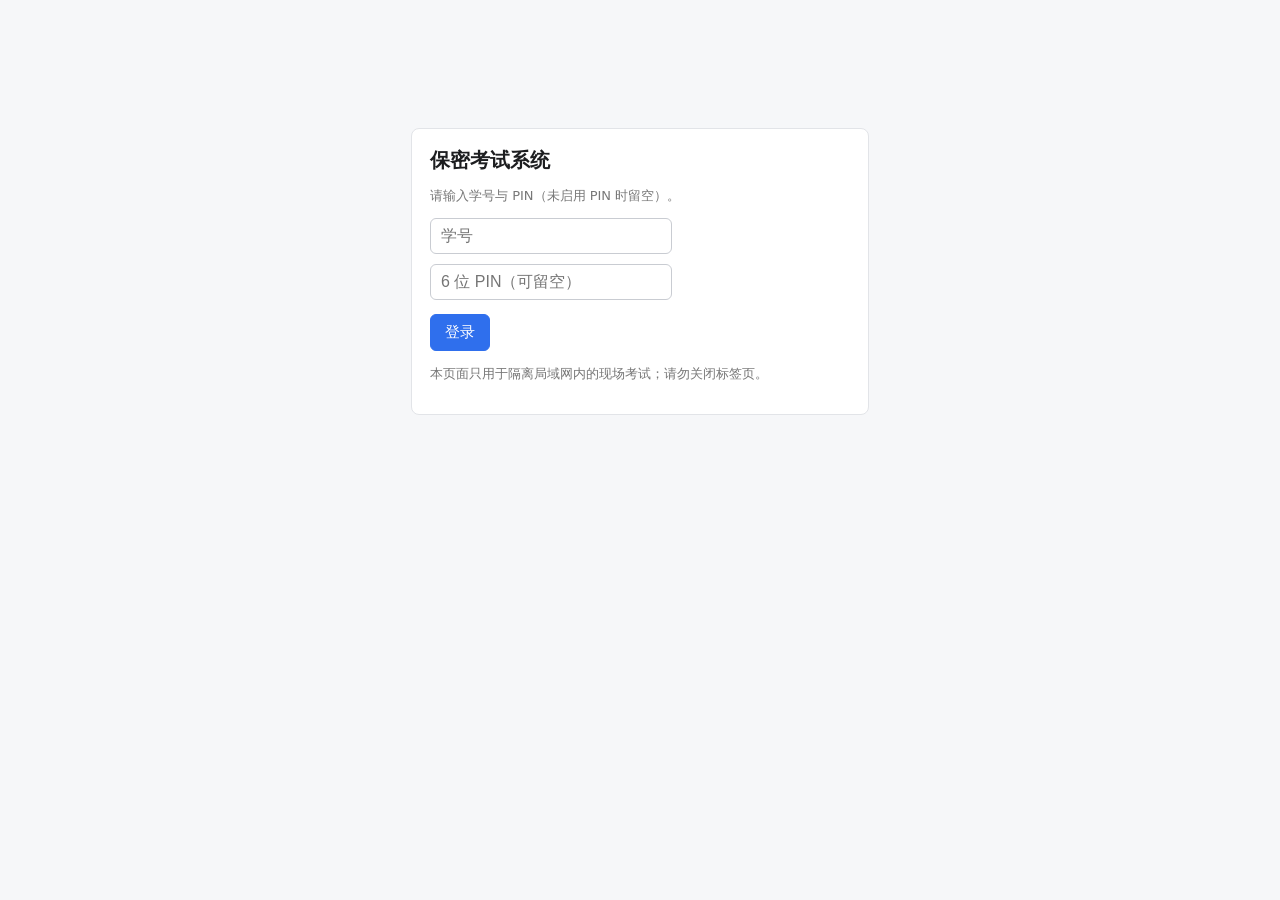
==== crates/server/src/index.html @ a0058f6d "fix(web): 填空/改错编码、题干渲染、连接上限与状态密钥（v1.4.2） - 服务端按题型编码 fill/fix，判分兼容；网页提示填写格式 - 题干支持围栏代码与 data:image 图片" ====
<!doctype html>
<html lang="zh-CN">
<head>
<meta charset="utf-8">
<meta name="viewport" content="width=device-width, initial-scale=1">
<title>保密考试系统 · 在线作答</title>
<link rel="stylesheet" href="/assets/codemirror.css">
<script src="/assets/codemirror.js"></script>
<script src="/assets/clike.js"></script>
<script src="/assets/python.js"></script>
<style>
  :root { color-scheme: light dark; }
  body { font-family: system-ui, -apple-system, "Segoe UI", "Noto Sans CJK SC", sans-serif; margin: 0; background: #f6f7f9; color: #1d1e20; }
  @media (prefers-color-scheme: dark) { body { background: #17181a; color: #e6e6e6; } .card { background:#1f2023; border-color:#2e3034; } }
  .wrap { max-width: 980px; margin: 0 auto; padding: 20px; }
  .card { background:#fff; border:1px solid #e2e4e8; border-radius:8px; padding:18px; margin:12px 0; }
  h1 { font-size: 20px; margin: 0 0 8px; }
  .muted { color:#777; font-size: 13px; }
  .row { display:flex; gap:12px; flex-wrap:wrap; align-items:center; }
  input[type=text], input[type=password] { font-size:16px; padding:8px 10px; border:1px solid #c9ccd2; border-radius:6px; width: 220px; }
  button { font-size:15px; padding:8px 14px; border-radius:6px; border:1px solid #2f6fed; background:#2f6fed; color:#fff; cursor:pointer; }
  button.secondary { background:transparent; color:#2f6fed; }
  button:disabled { opacity:.5; cursor:not-allowed; }
  .q { border-top:1px solid #e2e4e8; padding:16px 0; }
  .q:first-child { border-top:0; }
  .qno { font-weight:600; margin-bottom:8px; }
  pre.stem { white-space:pre-wrap; font-family:inherit; margin:0 0 10px; }
  textarea { width:100%; box-sizing:border-box; min-height:120px; font-family: ui-monospace, "Cascadia Code", Consolas, monospace; font-size:14px; padding:10px; border:1px solid #c9ccd2; border-radius:6px; }
  textarea.code { min-height:220px; }
  .bar { position:sticky; top:0; z-index:2; background:inherit; padding:10px 0; display:flex; gap:12px; align-items:center; }
  .ok { color:#1f8a4c; } .warn { color:#b03030; }
  .toast { position:fixed; right:16px; bottom:16px; background:#222; color:#fff; padding:10px 14px; border-radius:6px; opacity:0; transition:opacity .2s; }
  .toast.show { opacity:.92; }
  #login { max-width: 420px; margin: 12vh auto; }
</style>
</head>
<body>
<div class="wrap">
  <section id="login" class="card">
    <h1>保密考试系统</h1>
    <p class="muted">请输入学号与 PIN（未启用 PIN 时留空）。</p>
    <div class="row"><input id="sid" type="text" inputmode="numeric" placeholder="学号"></div>
    <div class="row" style="margin-top:10px"><input id="pin" type="password" inputmode="numeric" placeholder="6 位 PIN（可留空）"></div>
    <div class="row" style="margin-top:14px"><button id="loginBtn">登录</button><span id="loginMsg" class="warn"></span></div>
    <p class="muted" style="margin-top:14px">本页面只用于隔离局域网内的现场考试；请勿关闭标签页。</p>
  </section>

  <section id="exam" style="display:none">
    <div class="bar"><strong id="title">考试</strong><span id="clock" class="muted"></span><span id="saveState" class="muted"></span><button id="submitBtn" class="secondary" style="margin-left:auto">交卷</button></div>
    <div id="questions"></div>
  </section>
</div>
<div id="toast" class="toast"></div>

<script>
let paper = null;
let answers = {};
let dirty = new Set();
let submitted = false;

const $ = (id) => document.getElementById(id);
function toast(text) { const t = $('toast'); t.textContent = text; t.classList.add('show'); setTimeout(() => t.classList.remove('show'), 1600); }
function fmt(sec) { if (sec <= 0) return '已结束'; const h = Math.floor(sec/3600), m = Math.floor(sec%3600/60), s = sec%60; return `${h? h+'时':''}${m}分${s}秒`; }

async function api(path, opts = {}) {
  const res = await fetch(path, { credentials: 'same-origin', headers: { 'Content-Type': 'application/json', 'X-EES-CSRF': '1' }, ...opts });
  const data = await res.json().catch(() => ({}));
  if (!res.ok) throw new Error(data.error || ('HTTP ' + res.status));
  return data;
}

async function login() {
  $('loginMsg').textContent = '';
  try {
    const student_id = Number($('sid').value.trim());
    if (!student_id) throw new Error('请输入学号');
    const pin = $('pin').value.trim();
    await api('/api/login', { method: 'POST', body: JSON.stringify({ student_id, pin: pin || null }) });
    const data = await api('/api/paper');
    paper = data.paper; answers = data.answers || {}; submitted = data.submitted;
    render(data);
    $('login').style.display = 'none'; $('exam').style.display = 'block';
    if (submitted) { lockAll(); }
  } catch (e) { $('loginMsg').textContent = e.message; }
}

function escapeHtml(t) { return t.replace(/[&<>"']/g, c => ({'&':'&amp;','<':'&lt;','>':'&gt;','"':'&quot;',"'":'&#39;'}[c])); }

// 只支持题库实际用到的 Markdown 子集：图片与围栏代码，其余按纯文本显示。
function renderStem(text) {
  const box = document.createElement('div');
  const parts = String(text || '').split(/```/);
  parts.forEach((part, i) => {
    if (i % 2 === 1) {
      const pre = document.createElement('pre'); pre.className = 'stem'; pre.textContent = part.replace(/^[\w+-]*\n/, ''); box.appendChild(pre);
      return;
    }
    const lines = part.split('\n');
    let buf = [];
    const flush = () => { if (buf.length) { const pre = document.createElement('pre'); pre.className = 'stem'; pre.textContent = buf.join('\n'); box.appendChild(pre); buf = []; } };
    for (const line of lines) {
      const m = line.match(/^\s*!\[([^\]]*)\]\((data:image\/(?:png|jpeg);base64,[^)]+)\)\s*$/);
      if (m) {
        flush();
        const img = document.createElement('img'); img.alt = m[1]; img.src = m[2]; img.style.maxWidth = '100%'; box.appendChild(img);
      } else { buf.push(line); }
    }
    flush();
  });
  return box;
}

function render(data) {
  $('title').textContent = `学号 ${data.student_id} · 场次 #${data.session_id}`;
  const box = $('questions'); box.innerHTML = '';
  let n = 0;
  for (const sec of paper.sections) {
    const h = document.createElement('h2'); h.textContent = sec.title; h.style.fontSize = '16px'; h.style.margin = '18px 0 6px'; box.appendChild(h);
    for (const item of sec.items) {
      n++;
      const q = document.createElement('div'); q.className = 'card q';
      const no = document.createElement('div'); no.className = 'qno'; no.textContent = `${n}. （${item.score} 分）`; q.appendChild(no);
      q.appendChild(renderStem(item.stem));
      const body = item.body || {};
      if (body.kind === 'options' && body.options && body.options.length) {
        const ol = document.createElement('pre'); ol.className = 'stem';
        ol.textContent = body.options.map(o => `${o.key}. ${o.text}`).join('\n');
        q.appendChild(ol);
      } else if (body.kind === 'template') {
        const pre = document.createElement('pre'); pre.className = 'stem'; pre.textContent = body.template || ''; q.appendChild(pre);
      } else if (body.kind === 'code' && body.code) {
        const pre = document.createElement('pre'); pre.className = 'stem'; pre.textContent = body.code.join('\n'); q.appendChild(pre);
      } else if (item.options && item.options.length) {
        const ol = document.createElement('pre'); ol.className = 'stem'; ol.textContent = item.options.map((o, i) => `${String.fromCharCode(65+i)}. ${o}`).join('\n'); q.appendChild(ol);
      }
      const ta = document.createElement('textarea');
      ta.dataset.qid = item.id; ta.value = answers[item.id] || '';
      if (item.qtype === 'code') ta.className = 'code';
      ta.placeholder = item.qtype === 'fill' ? '每个空一行，按 ①②③ 顺序填写；自动保存'
        : item.qtype === 'fix' ? '每行一条：行号 改正后的代码（例如 3 return x*x;）；自动保存'
        : '在此作答（自动保存）';
      ta.addEventListener('input', () => { answers[item.id] = ta.value; dirty.add(item.id); scheduleSave(); });
      q.appendChild(ta);
      if (item.qtype === 'code' && window.CodeMirror) {
        const lang = (item.code_languages && item.code_languages[0]) || '';
        const mode = lang === 'python' ? 'python' : ['c','cpp','java','javascript','typescript','go','rust'].includes(lang) ? 'text/x-csrc' : null;
        const cm = CodeMirror.fromTextArea(ta, { lineNumbers: true, mode, indentUnit: 4, tabSize: 4, lineWrapping: false });
        cm.setSize('100%', '260px');
        cm.on('change', () => { answers[item.id] = cm.getValue(); dirty.add(item.id); scheduleSave(); });
      }
      box.appendChild(q);
    }
  }
  updateClock(data);
}

let saveTimer = null;
function scheduleSave() { if (submitted) return; clearTimeout(saveTimer); saveTimer = setTimeout(saveDirty, 600); }
async function saveDirty() {
  if (!dirty.size) return;
  const items = [...dirty]; dirty.clear();
  try {
    for (const qid of items) await api('/api/answer', { method: 'PUT', body: JSON.stringify({ qid, value: answers[qid] || '' }) });
    $('saveState').textContent = '已保存 ' + new Date().toLocaleTimeString();
  } catch (e) { items.forEach(q => dirty.add(q)); $('saveState').textContent = '保存失败：' + e.message; }
}

function updateClock(data) {
  if (!data) data = { server_time: Date.now()/1000|0, end_unix: 0 };
  const end = data.end_unix || 0;
  const tick = async () => {
    try {
      const t = await api('/api/time');
      $('clock').textContent = '剩余 ' + fmt(t.end_unix - t.server_time);
      if (t.remaining <= 0 && !submitted) { await submit(true); }
    } catch { $('clock').textContent = ''; }
  };
  tick(); setInterval(tick, 15000);
}

function lockAll() { document.querySelectorAll('textarea').forEach(t => t.disabled = true); $('submitBtn').disabled = true; }

let submitting = false;
async function submit(auto = false) {
  if (submitted || submitting) return;
  if (!auto && !confirm('交卷后不可再修改，确定交卷吗？')) return;
  submitting = true;
  await saveDirty();
  try { await api('/api/submit', { method: 'POST', body: '{}' }); submitted = true; lockAll(); toast('已交卷'); }
  catch (e) { toast('交卷失败：' + e.message); }
  finally { submitting = false; }
}

$('loginBtn').addEventListener('click', login);
$('pin').addEventListener('keydown', e => { if (e.key === 'Enter') login(); });
$('submitBtn').addEventListener('click', submit);
window.addEventListener('beforeunload', e => { if (!submitted) { e.preventDefault(); e.returnValue = ''; } });
</script>
</body>
</html>
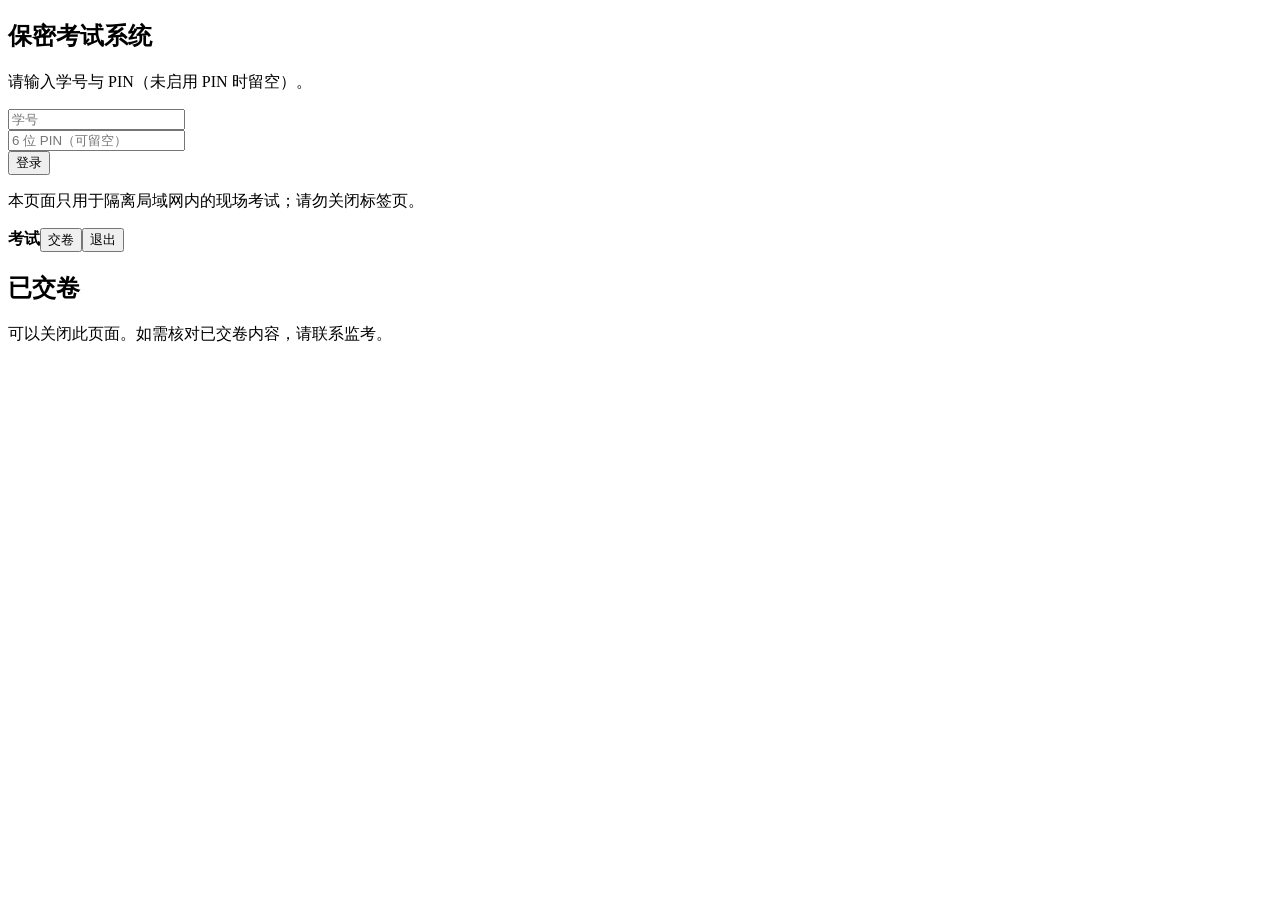
==== commit 7d511259: "fix(web): 证书自动重签、私钥收紧不致命、安全响应头与前端数据正确性 根因（v1.5.0 复审：1 个 P1 + 8 个 P2 + 26 个 P3）： 1) 证书加载只判 is_file()，" ====
--- a/crates/server/src/index.html
+++ b/crates/server/src/index.html
@@ -8,193 +8,35 @@
 <script src="/assets/codemirror.js"></script>
 <script src="/assets/clike.js"></script>
 <script src="/assets/python.js"></script>
-<style>
-  :root { color-scheme: light dark; }
-  body { font-family: system-ui, -apple-system, "Segoe UI", "Noto Sans CJK SC", sans-serif; margin: 0; background: #f6f7f9; color: #1d1e20; }
-  @media (prefers-color-scheme: dark) { body { background: #17181a; color: #e6e6e6; } .card { background:#1f2023; border-color:#2e3034; } }
-  .wrap { max-width: 980px; margin: 0 auto; padding: 20px; }
-  .card { background:#fff; border:1px solid #e2e4e8; border-radius:8px; padding:18px; margin:12px 0; }
-  h1 { font-size: 20px; margin: 0 0 8px; }
-  .muted { color:#777; font-size: 13px; }
-  .row { display:flex; gap:12px; flex-wrap:wrap; align-items:center; }
-  input[type=text], input[type=password] { font-size:16px; padding:8px 10px; border:1px solid #c9ccd2; border-radius:6px; width: 220px; }
-  button { font-size:15px; padding:8px 14px; border-radius:6px; border:1px solid #2f6fed; background:#2f6fed; color:#fff; cursor:pointer; }
-  button.secondary { background:transparent; color:#2f6fed; }
-  button:disabled { opacity:.5; cursor:not-allowed; }
-  .q { border-top:1px solid #e2e4e8; padding:16px 0; }
-  .q:first-child { border-top:0; }
-  .qno { font-weight:600; margin-bottom:8px; }
-  pre.stem { white-space:pre-wrap; font-family:inherit; margin:0 0 10px; }
-  textarea { width:100%; box-sizing:border-box; min-height:120px; font-family: ui-monospace, "Cascadia Code", Consolas, monospace; font-size:14px; padding:10px; border:1px solid #c9ccd2; border-radius:6px; }
-  textarea.code { min-height:220px; }
-  .bar { position:sticky; top:0; z-index:2; background:inherit; padding:10px 0; display:flex; gap:12px; align-items:center; }
-  .ok { color:#1f8a4c; } .warn { color:#b03030; }
-  .toast { position:fixed; right:16px; bottom:16px; background:#222; color:#fff; padding:10px 14px; border-radius:6px; opacity:0; transition:opacity .2s; }
-  .toast.show { opacity:.92; }
-  #login { max-width: 420px; margin: 12vh auto; }
-</style>
+<link rel="stylesheet" href="/assets/app.css">
 </head>
 <body>
 <div class="wrap">
+  <!--TLS_HINT-->
   <section id="login" class="card">
     <h1>保密考试系统</h1>
     <p class="muted">请输入学号与 PIN（未启用 PIN 时留空）。</p>
-    <div class="row"><input id="sid" type="text" inputmode="numeric" placeholder="学号"></div>
-    <div class="row" style="margin-top:10px"><input id="pin" type="password" inputmode="numeric" placeholder="6 位 PIN（可留空）"></div>
-    <div class="row" style="margin-top:14px"><button id="loginBtn">登录</button><span id="loginMsg" class="warn"></span></div>
-    <p class="muted" style="margin-top:14px">本页面只用于隔离局域网内的现场考试；请勿关闭标签页。</p>
+    <div class="row"><input id="sid" type="text" inputmode="numeric" autocomplete="off" autocapitalize="off" spellcheck="false" placeholder="学号"></div>
+    <div class="row mt-10"><input id="pin" type="password" inputmode="numeric" autocomplete="new-password" autocapitalize="off" spellcheck="false" placeholder="6 位 PIN（可留空）"></div>
+    <div class="row mt-14"><button id="loginBtn">登录</button><span id="loginMsg" class="warn"></span></div>
+    <p class="muted mt-14">本页面只用于隔离局域网内的现场考试；请勿关闭标签页。</p>
   </section>
 
-  <section id="exam" style="display:none">
-    <div class="bar"><strong id="title">考试</strong><span id="clock" class="muted"></span><span id="saveState" class="muted"></span><button id="submitBtn" class="secondary" style="margin-left:auto">交卷</button></div>
+  <section id="exam" class="hidden">
+    <div id="net" class="net" role="alert"></div>
+    <div class="bar"><strong id="title">考试</strong><span id="clock" class="muted"></span><span id="saveState" class="muted"></span><button id="submitBtn" class="secondary ml-auto">交卷</button><button id="logoutBtn" class="plain">退出</button></div>
+    <div id="note" class="note hidden"></div>
     <div id="questions"></div>
+  </section>
+
+  <section id="done" class="card center-card hidden">
+    <h1>已交卷</h1>
+    <p id="doneMsg" class="muted"></p>
+    <p class="muted">可以关闭此页面。如需核对已交卷内容，请联系监考。</p>
   </section>
 </div>
 <div id="toast" class="toast"></div>
 
-<script>
-let paper = null;
-let answers = {};
-let dirty = new Set();
-let submitted = false;
-
-const $ = (id) => document.getElementById(id);
-function toast(text) { const t = $('toast'); t.textContent = text; t.classList.add('show'); setTimeout(() => t.classList.remove('show'), 1600); }
-function fmt(sec) { if (sec <= 0) return '已结束'; const h = Math.floor(sec/3600), m = Math.floor(sec%3600/60), s = sec%60; return `${h? h+'时':''}${m}分${s}秒`; }
-
-async function api(path, opts = {}) {
-  const res = await fetch(path, { credentials: 'same-origin', headers: { 'Content-Type': 'application/json', 'X-EES-CSRF': '1' }, ...opts });
-  const data = await res.json().catch(() => ({}));
-  if (!res.ok) throw new Error(data.error || ('HTTP ' + res.status));
-  return data;
-}
-
-async function login() {
-  $('loginMsg').textContent = '';
-  try {
-    const student_id = Number($('sid').value.trim());
-    if (!student_id) throw new Error('请输入学号');
-    const pin = $('pin').value.trim();
-    await api('/api/login', { method: 'POST', body: JSON.stringify({ student_id, pin: pin || null }) });
-    const data = await api('/api/paper');
-    paper = data.paper; answers = data.answers || {}; submitted = data.submitted;
-    render(data);
-    $('login').style.display = 'none'; $('exam').style.display = 'block';
-    if (submitted) { lockAll(); }
-  } catch (e) { $('loginMsg').textContent = e.message; }
-}
-
-function escapeHtml(t) { return t.replace(/[&<>"']/g, c => ({'&':'&amp;','<':'&lt;','>':'&gt;','"':'&quot;',"'":'&#39;'}[c])); }
-
-// 只支持题库实际用到的 Markdown 子集：图片与围栏代码，其余按纯文本显示。
-function renderStem(text) {
-  const box = document.createElement('div');
-  const parts = String(text || '').split(/```/);
-  parts.forEach((part, i) => {
-    if (i % 2 === 1) {
-      const pre = document.createElement('pre'); pre.className = 'stem'; pre.textContent = part.replace(/^[\w+-]*\n/, ''); box.appendChild(pre);
-      return;
-    }
-    const lines = part.split('\n');
-    let buf = [];
-    const flush = () => { if (buf.length) { const pre = document.createElement('pre'); pre.className = 'stem'; pre.textContent = buf.join('\n'); box.appendChild(pre); buf = []; } };
-    for (const line of lines) {
-      const m = line.match(/^\s*!\[([^\]]*)\]\((data:image\/(?:png|jpeg);base64,[^)]+)\)\s*$/);
-      if (m) {
-        flush();
-        const img = document.createElement('img'); img.alt = m[1]; img.src = m[2]; img.style.maxWidth = '100%'; box.appendChild(img);
-      } else { buf.push(line); }
-    }
-    flush();
-  });
-  return box;
-}
-
-function render(data) {
-  $('title').textContent = `学号 ${data.student_id} · 场次 #${data.session_id}`;
-  const box = $('questions'); box.innerHTML = '';
-  let n = 0;
-  for (const sec of paper.sections) {
-    const h = document.createElement('h2'); h.textContent = sec.title; h.style.fontSize = '16px'; h.style.margin = '18px 0 6px'; box.appendChild(h);
-    for (const item of sec.items) {
-      n++;
-      const q = document.createElement('div'); q.className = 'card q';
-      const no = document.createElement('div'); no.className = 'qno'; no.textContent = `${n}. （${item.score} 分）`; q.appendChild(no);
-      q.appendChild(renderStem(item.stem));
-      const body = item.body || {};
-      if (body.kind === 'options' && body.options && body.options.length) {
-        const ol = document.createElement('pre'); ol.className = 'stem';
-        ol.textContent = body.options.map(o => `${o.key}. ${o.text}`).join('\n');
-        q.appendChild(ol);
-      } else if (body.kind === 'template') {
-        const pre = document.createElement('pre'); pre.className = 'stem'; pre.textContent = body.template || ''; q.appendChild(pre);
-      } else if (body.kind === 'code' && body.code) {
-        const pre = document.createElement('pre'); pre.className = 'stem'; pre.textContent = body.code.join('\n'); q.appendChild(pre);
-      } else if (item.options && item.options.length) {
-        const ol = document.createElement('pre'); ol.className = 'stem'; ol.textContent = item.options.map((o, i) => `${String.fromCharCode(65+i)}. ${o}`).join('\n'); q.appendChild(ol);
-      }
-      const ta = document.createElement('textarea');
-      ta.dataset.qid = item.id; ta.value = answers[item.id] || '';
-      if (item.qtype === 'code') ta.className = 'code';
-      ta.placeholder = item.qtype === 'fill' ? '每个空一行，按 ①②③ 顺序填写；自动保存'
-        : item.qtype === 'fix' ? '每行一条：行号 改正后的代码（例如 3 return x*x;）；自动保存'
-        : '在此作答（自动保存）';
-      ta.addEventListener('input', () => { answers[item.id] = ta.value; dirty.add(item.id); scheduleSave(); });
-      q.appendChild(ta);
-      if (item.qtype === 'code' && window.CodeMirror) {
-        const lang = (item.code_languages && item.code_languages[0]) || '';
-        const mode = lang === 'python' ? 'python' : ['c','cpp','java','javascript','typescript','go','rust'].includes(lang) ? 'text/x-csrc' : null;
-        const cm = CodeMirror.fromTextArea(ta, { lineNumbers: true, mode, indentUnit: 4, tabSize: 4, lineWrapping: false });
-        cm.setSize('100%', '260px');
-        cm.on('change', () => { answers[item.id] = cm.getValue(); dirty.add(item.id); scheduleSave(); });
-      }
-      box.appendChild(q);
-    }
-  }
-  updateClock(data);
-}
-
-let saveTimer = null;
-function scheduleSave() { if (submitted) return; clearTimeout(saveTimer); saveTimer = setTimeout(saveDirty, 600); }
-async function saveDirty() {
-  if (!dirty.size) return;
-  const items = [...dirty]; dirty.clear();
-  try {
-    for (const qid of items) await api('/api/answer', { method: 'PUT', body: JSON.stringify({ qid, value: answers[qid] || '' }) });
-    $('saveState').textContent = '已保存 ' + new Date().toLocaleTimeString();
-  } catch (e) { items.forEach(q => dirty.add(q)); $('saveState').textContent = '保存失败：' + e.message; }
-}
-
-function updateClock(data) {
-  if (!data) data = { server_time: Date.now()/1000|0, end_unix: 0 };
-  const end = data.end_unix || 0;
-  const tick = async () => {
-    try {
-      const t = await api('/api/time');
-      $('clock').textContent = '剩余 ' + fmt(t.end_unix - t.server_time);
-      if (t.remaining <= 0 && !submitted) { await submit(true); }
-    } catch { $('clock').textContent = ''; }
-  };
-  tick(); setInterval(tick, 15000);
-}
-
-function lockAll() { document.querySelectorAll('textarea').forEach(t => t.disabled = true); $('submitBtn').disabled = true; }
-
-let submitting = false;
-async function submit(auto = false) {
-  if (submitted || submitting) return;
-  if (!auto && !confirm('交卷后不可再修改，确定交卷吗？')) return;
-  submitting = true;
-  await saveDirty();
-  try { await api('/api/submit', { method: 'POST', body: '{}' }); submitted = true; lockAll(); toast('已交卷'); }
-  catch (e) { toast('交卷失败：' + e.message); }
-  finally { submitting = false; }
-}
-
-$('loginBtn').addEventListener('click', login);
-$('pin').addEventListener('keydown', e => { if (e.key === 'Enter') login(); });
-$('submitBtn').addEventListener('click', submit);
-window.addEventListener('beforeunload', e => { if (!submitted) { e.preventDefault(); e.returnValue = ''; } });
-</script>
+<script src="/assets/app.js"></script>
 </body>
 </html>
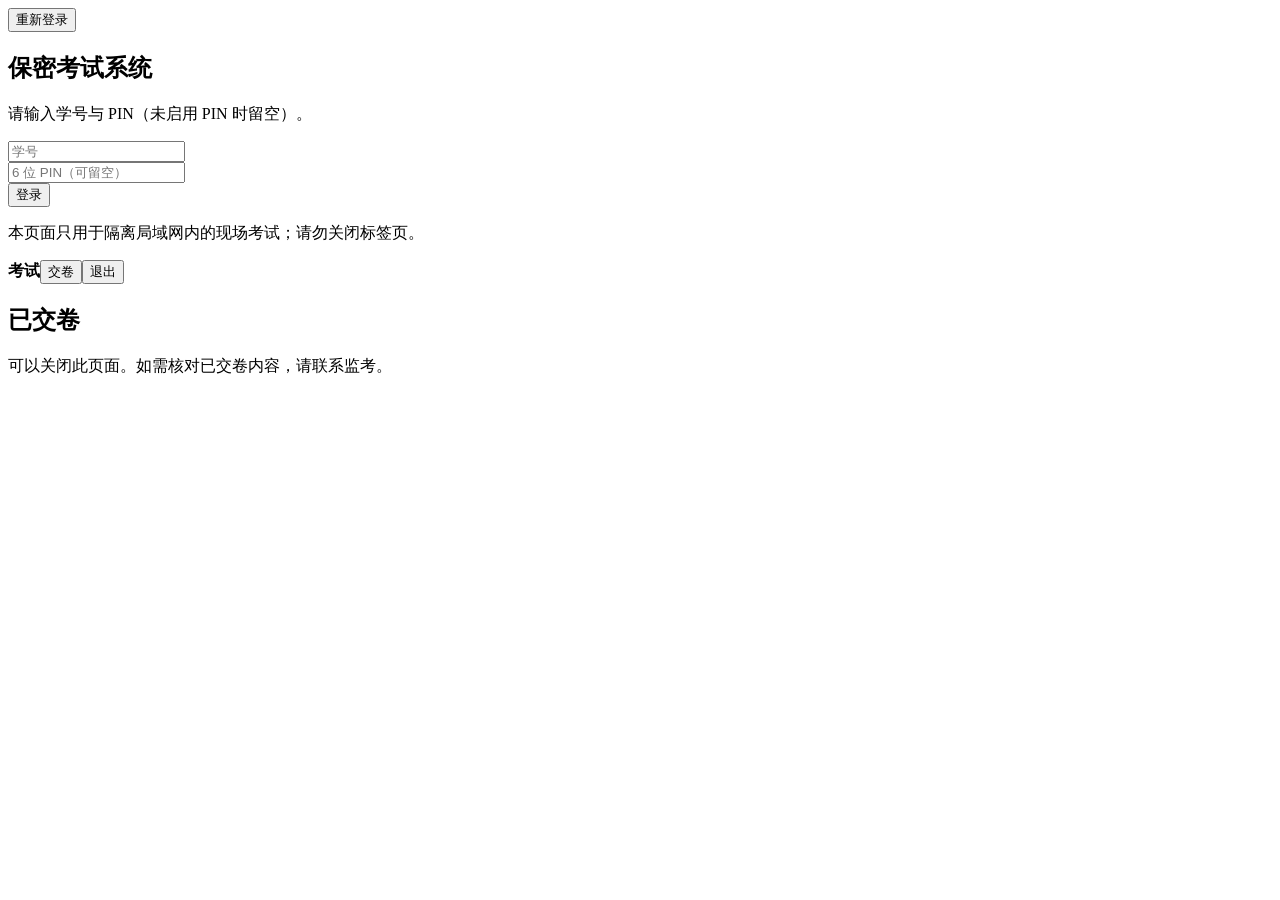
==== commit 557287ee: "fix(web): 修好代码题渲染（P1）+ 前端状态机 + 证书 SAN/横幅一致性 根因（v1.5.1 复审：1 个 P1 + 4 个 P2 + 约 40 个 P3）： 1) 【P1】`rende" ====
--- a/crates/server/src/index.html
+++ b/crates/server/src/index.html
@@ -9,8 +9,12 @@
 <script src="/assets/clike.js"></script>
 <script src="/assets/python.js"></script>
 <link rel="stylesheet" href="/assets/app.css">
+<link rel="icon" href="data:,">
 </head>
 <body>
+<!-- 断线/登录失效横幅放在最外层：`#exam` 在登录页和「已交卷」页是隐藏的，
+     挂在里面的话「重新登录」按钮会跟它一起消失（学生失去恢复入口）。 -->
+<div id="net" class="net" role="alert"><span id="netText"></span><button id="reloginBtn" class="plain hidden">重新登录</button></div>
 <div class="wrap">
   <!--TLS_HINT-->
   <section id="login" class="card">
@@ -18,12 +22,11 @@
     <p class="muted">请输入学号与 PIN（未启用 PIN 时留空）。</p>
     <div class="row"><input id="sid" type="text" inputmode="numeric" autocomplete="off" autocapitalize="off" spellcheck="false" placeholder="学号"></div>
     <div class="row mt-10"><input id="pin" type="password" inputmode="numeric" autocomplete="new-password" autocapitalize="off" spellcheck="false" placeholder="6 位 PIN（可留空）"></div>
-    <div class="row mt-14"><button id="loginBtn">登录</button><span id="loginMsg" class="warn"></span></div>
+    <div class="row mt-14"><button id="loginBtn">登录</button><span id="loginMsg" class="warn" role="alert"></span></div>
     <p class="muted mt-14">本页面只用于隔离局域网内的现场考试；请勿关闭标签页。</p>
   </section>
 
   <section id="exam" class="hidden">
-    <div id="net" class="net" role="alert"></div>
     <div class="bar"><strong id="title">考试</strong><span id="clock" class="muted"></span><span id="saveState" class="muted"></span><button id="submitBtn" class="secondary ml-auto">交卷</button><button id="logoutBtn" class="plain">退出</button></div>
     <div id="note" class="note hidden"></div>
     <div id="questions"></div>
